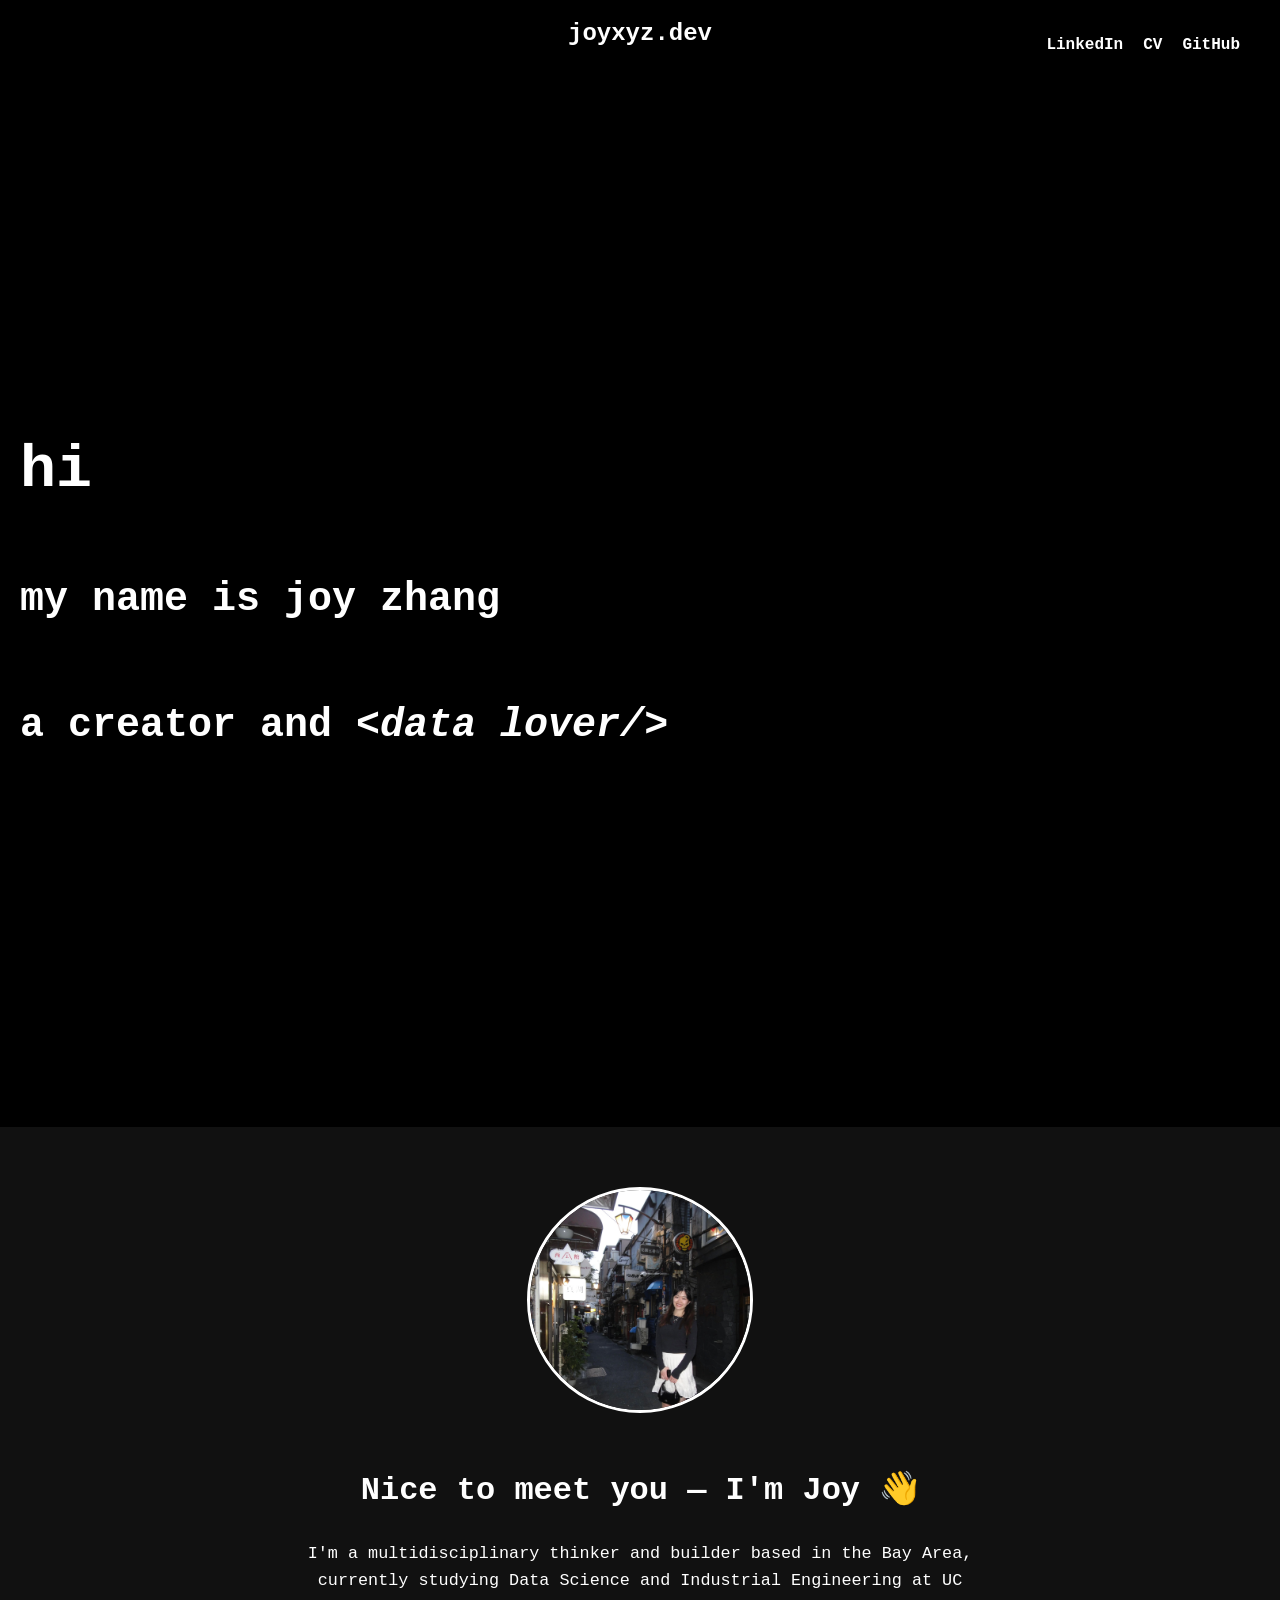
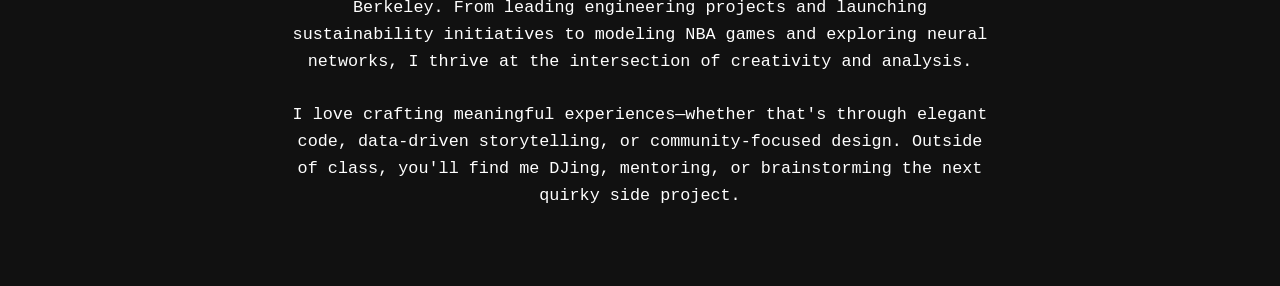
==== index.html @ 41839ea1 "renamed index for deploment" ====
<!DOCTYPE html>
<html lang="en">
<head>
  <meta charset="UTF-8" />
  <meta name="viewport" content="width=device-width, initial-scale=1.0"/>
  <title>Joy Zhang - Portfolio</title>
  <link rel="stylesheet" href="index.css" />
  <style>
    .about-section {
      padding: 60px 20px;
      background-color: #111;
      color: white;
      display: flex;
      flex-direction: column;
      align-items: center;
      text-align: center;
    }

    .about-section img {
      width: 220px;
      height: 220px;
      object-fit: cover;
      border-radius: 50%;
      margin-bottom: 30px;
      border: 3px solid white;
    }

    .about-section h2 {
      font-size: 2rem;
      margin-bottom: 15px;
    }

    .about-section p {
      font-size: 1.05rem;
      line-height: 1.6;
      max-width: 700px;
    }
      .intro {
    padding: 80px 20px;
    text-align: center;
    color: white;
    line-height: 1.5;
    }

    .clickable {
      cursor: pointer;
      transition: color 0.3s;
    }

    #creator,
    #data-lover {
      color: white;
    }

    #creator:hover,
    #data-lover:hover {
      color: #80d0ff;
    }

  </style>
</head>

<body>
  <header>
    <ul class="top-nav">
      <li><a href="https://www.linkedin.com/in/joyzhangxyz/" target="_blank">LinkedIn</a></li>
      <li><a href="Joy (Xinyu) Zhang Resume.pdf" target="_blank">CV</a></li>
      <li><a href="https://github.com/joyifcc" target="_blank">GitHub</a></li>
    </ul>
    <div class="head">
      <h2>joyxyz.dev</h2>
    </div>
  </header>

  <main>
    <div class="intro">
      <h1><span style="font-size: 60px;"><b>hi</b></span></h1>
      <h2>my name is joy zhang</h2>
      <h2>
        a <span class="monospace-text clickable" id="creator">creator</span> and
        <span class="light-text clickable" id="data-lover"><i>&lt;data lover/&gt;</i></span>
      </h2>
    </div>
  </main>

  <!-- 👇 NEW ABOUT ME SECTION 👇 -->
  <section class="about-section">
    <img src="joypic.jpg" alt="Joy Zhang Photo" />
    <h2>Nice to meet you — I'm Joy 👋</h2>
    <p>
      I'm a multidisciplinary thinker and builder based in the Bay Area, currently studying Data Science and
      Industrial Engineering at UC Berkeley. From leading engineering projects and launching sustainability
      initiatives to modeling NBA games and exploring neural networks, I thrive at the intersection of creativity
      and analysis.
      <br /><br />
      I love crafting meaningful experiences—whether that's through elegant code, data-driven storytelling,
      or community-focused design. Outside of class, you'll find me DJing, mentoring, or brainstorming the next
      quirky side project.
    </p>
  </section>

  <script>
    document.getElementById("creator").addEventListener("click", function () {
      window.location.href = "creator.html";
    });
    document.getElementById("data-lover").addEventListener("click", function () {
      window.location.href = "technical.html";
    });
  </script>
</body>
</html>
---- index.css ----
body {
    background-color: black;
    color: white;
    font-family: 'Andale Mono', monospace;
    text-align: center;
    margin: 0;
    padding: 0;
}


.header {
    display: flex;
    flex-direction: column;
    align-items: flex-start;
    justify-content: center;
    height: 100vh;
    padding-left: 50px;
    text-align: left;
}

.header h1 {
    font-size: 3rem;
    margin-bottom: 10px;
}

.header p {
    font-size: 1.5rem;
    font-family: 'Courier New', sans-serif;
}


.gallery {
    display: flex;
    justify-content: center;
    align-items: center;
    gap: 50px;
    padding: 50px;
}

.gallery-item {
    text-align: center;
}

.gallery-item img {
    width: 250px;
    height: 250px;
    object-fit: cover;
    border-radius: 10px;
    border: 2px solid white;
    transition: transform 0.3s ease, border-color 0.3s ease;
}

.gallery-item img:hover {
    transform: scale(1.05);
    border-color: #4992d6;
}

.gallery-item p {
    margin-top: 15px;
    font-size: 1.5rem;
    font-family: 'copperplate', sans-serif;
}


.top-nav {
    display: flex;
    justify-content: flex-end; 
    gap: 20px;
    position: absolute;
    list-style: none;
    top: 20px;
    right: 40px;
}

.top-nav a {
    text-decoration: none;
    color: white;
    font-size: 16px;
    font-weight: bold;
    transition: color 0.3s;
}

.top-nav a:hover {
    color: #4992d6;
}

.cta {
    display: flex;
    gap: 20px;
    margin-top: 40px;
}

.cta button {
    background: none;
    border: 2px solid white;
    color: white;
    padding: 10px 20px;
    font-size: 1.5rem;
    cursor: pointer;
    transition: background 0.3s ease;
}

.cta button:hover {
    background: white;
    color: black;
}

.horizontal-scroll {
    display: flex;
    overflow-x: auto;
    overflow-y: hidden;
    gap: 50px;
    padding: 50px;
    scroll-behavior: smooth;
    -webkit-overflow-scrolling: touch;
    max-width: 100vw;
    box-sizing: border-box;
    scroll-snap-type: x mandatory;
    scrollbar-width: thin;
}

.scroll-item {
    flex: 0 0 auto;
    width: 250px;
    scroll-snap-align: start;
    text-align: center;
}

.scroll-item img {
    width: 100%;
    height: 250px;
    object-fit: cover;
    border-radius: 10px;
    border: 2px solid white;
    transition: transform 0.3s ease, border-color 0.3s ease;
}

.scroll-item img:hover {
    transform: scale(1.05);
    border-color: #4992d6;
}

.horizontal-scroll::-webkit-scrollbar {
    height: 8px;
}

.horizontal-scroll::-webkit-scrollbar-thumb {
    background: #666;
    border-radius: 4px;
}

.scroll-item {
    position: relative;
    flex: 0 0 auto;
    width: 250px;
    text-align: center;
    text-decoration: none;
    color: white;
    transition: transform 0.3s ease;
}

.scroll-item img {
    width: 100%;
    height: 250px;
    object-fit: cover;
    border-radius: 10px;
    border: 2px solid white;
    transition: transform 0.3s ease, border-color 0.3s ease;
}

.scroll-item:hover img {
    transform: scale(1.05);
    border-color: #4992d6;
}

.scroll-item .caption {
    margin-top: 10px;
    font-size: 1.2rem;
    font-family: 'copperplate', sans-serif;
}

.scroll-item .overlay {
    position: absolute;
    top: 0;
    left: 0;
    width: 100%;
    height: 250px;
    background: rgba(0, 0, 0, 0);
    color: white;
    font-size: 1.1rem;
    display: flex;
    justify-content: center;
    align-items: center;
    opacity: 0;
    border-radius: 10px;
    transition: opacity 0.3s ease;
    pointer-events: none;
}

.scroll-item:hover .overlay {
    opacity: 1;
}

.scroll-item {
    position: relative; /* REQUIRED for overlay positioning */
    flex: 0 0 auto;
    width: 250px;
    text-align: center;
    text-decoration: none;
    color: white;
    transition: transform 0.3s ease;
  }
  
  .scroll-item img {
    width: 100%;
    height: 250px;
    object-fit: cover;
    border-radius: 10px;
    border: 2px solid white;
    transition: transform 0.3s ease, border-color 0.3s ease;
  }
  
  .overlay {
    position: absolute;
    top: 0;
    left: 0;
    width: 100%;
    height: 250px;
    background: rgba(0, 0, 0, 0);
    color: white;
    font-size: 1.1rem;
    display: flex;
    justify-content: center;
    align-items: center;
    opacity: 0;
    border-radius: 10px;
    transition: opacity 0.3s ease;
    pointer-events: none;
  }
  
  .scroll-item:hover .overlay {
    opacity: 1;
  }
  
  .expandable {
    background-color: #000000;
    border: 2px solid white;
    border-radius: 10px;
    width: 250px;
    flex: 0 0 auto;
    text-align: center;
    overflow: hidden;
    transition: box-shadow 0.3s ease;
    position: relative;
    display: flex;
    flex-direction: column;
    min-height: 320px;
  }
  
  .expandable:hover {
    box-shadow: 0 0 10px #4992d6;
  }
  
  .expandable img {
    width: 100%;
    height: 250px;
    object-fit: cover;
    border-bottom: 2px solid white;
    border-radius: 10px 10px 0 0;
  }
  
  .caption {
    font-size: 1.1rem;
    font-family: 'Copperplate', sans-serif;
    padding: 10px;
    font-weight: bold;
  }
  
  .details {
    opacity: 0;
    padding: 0 15px;
    font-size: 0.9rem;
    color: #ccc;
    transition: opacity 0.3s ease, max-height 0.3s ease;
    overflow: hidden;
    max-height: 0;
  }
  
  .expandable:hover .details {
    opacity: 1;
    max-height: 1000px;
    padding-bottom: 10px;
  }
  
  .view-link {
    display: inline-block;
    margin-top: 8px;
    color: #4992d6;
    text-decoration: underline;
    font-size: 0.9rem;
  }

  .expandable a {
    display: block;
    text-decoration: none;
    color: inherit;
  }
  
  .section-title {
    font-size: 2.2rem;
    color: #80d0ff;
    text-align: center;
    margin: 80px auto 40px;
    font-weight: 600;
    position: relative;
    letter-spacing: 1px;
    text-transform: uppercase;
    font-family: 'Courier New', monospace;
    padding-top: 30px;
  }
  
  .section-title::before,
  .section-title::after {
    content: "";
    position: absolute;
    top: 0;
    width: 80px;
    height: 2px;
    background: linear-gradient(to right, #66c2a5, #80d0ff);
  }
  
  .section-title::before {
    left: calc(50% - 90px);
  }
  
  .section-title::after {
    right: calc(50% - 90px);
  }
  
  .caption {
    font-size: 0.95rem;
    color: #cccccc;
    margin-top: 8px;
    text-align: center;
    font-style: italic;
  }
  
  .intro {
    height: 100vh;
    display: flex;
    flex-direction: column;
    justify-content: center;      /* vertical center */
    align-items: flex-start;      /* align left */
    padding: 0 0 0 40px;          /* left padding */
    text-align: left;
    color: white;
    line-height: 1.5;
  }
  
  .intro h1 span {
    font-size: 70px;  /* bigger "hi" */
  }
  
  .intro h2 {
    font-size: 2.5rem;  /* bigger "my name is joy" and other h2s */
  }
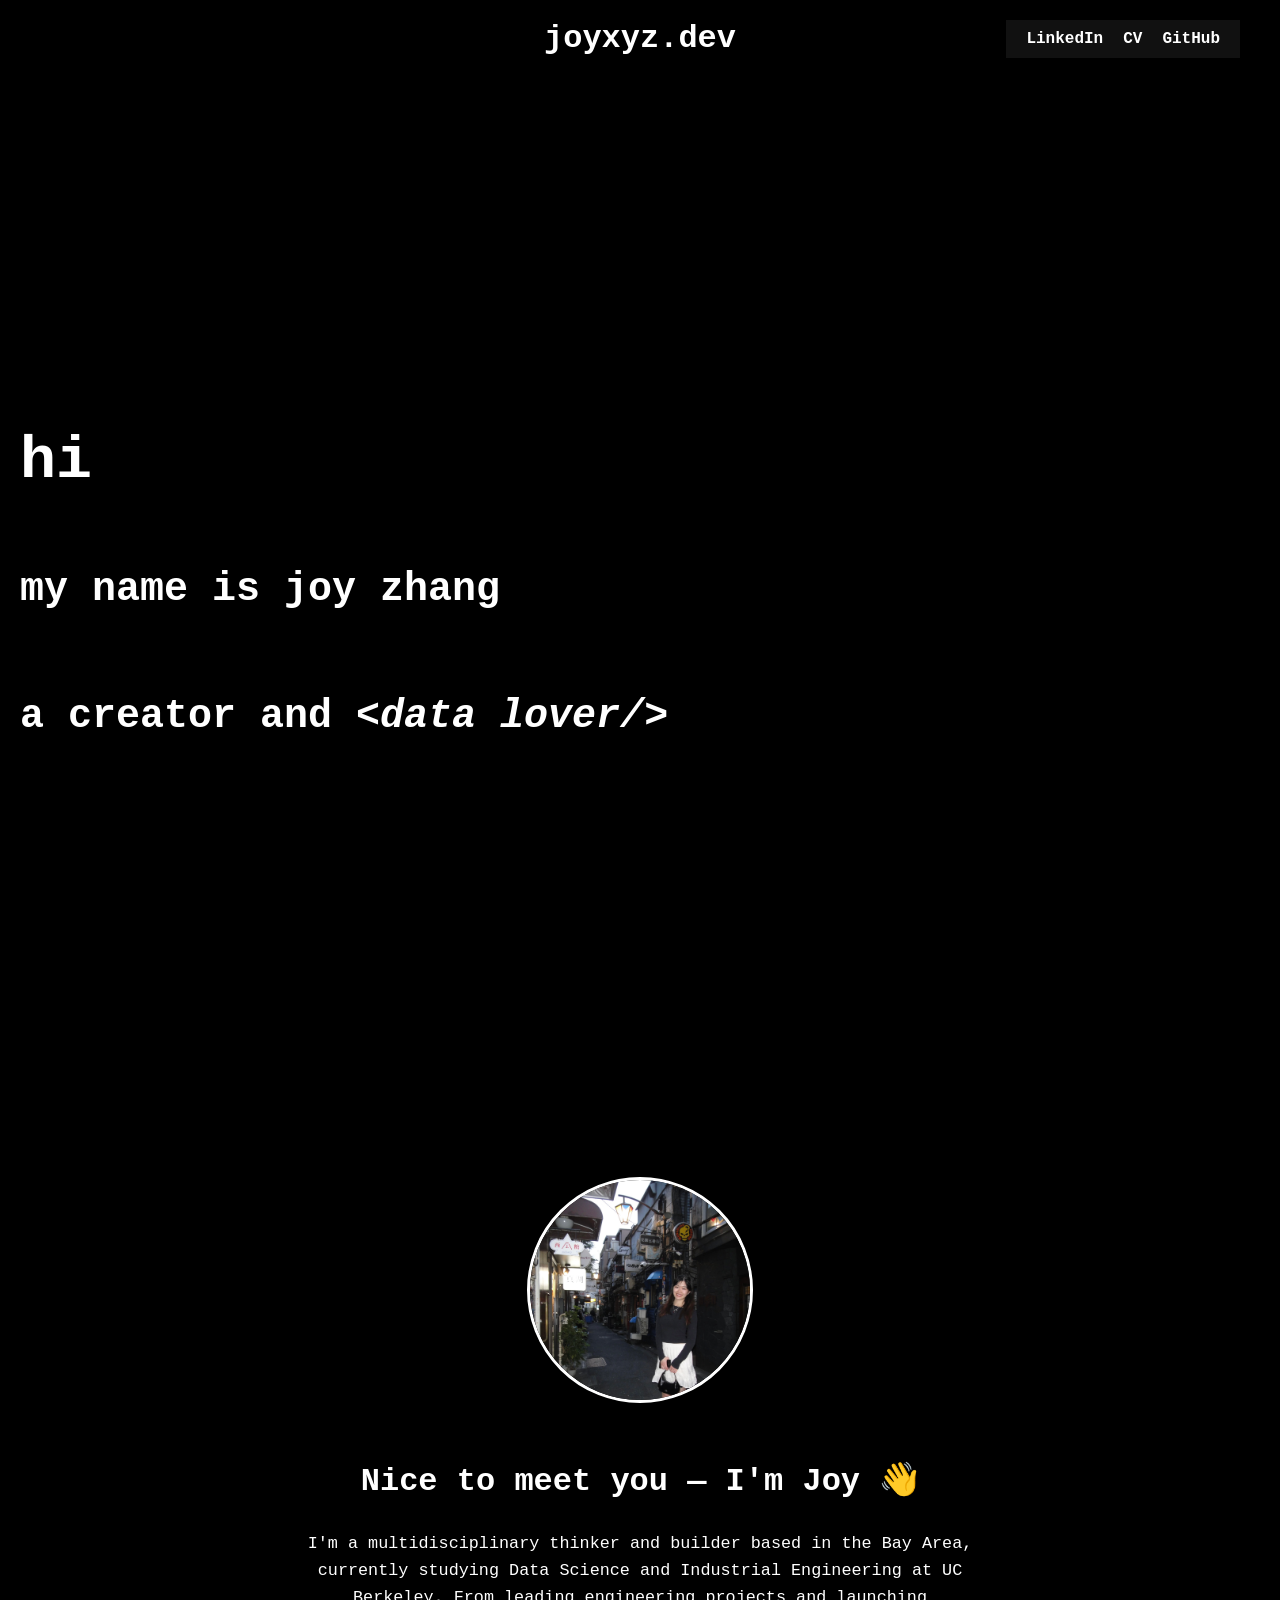
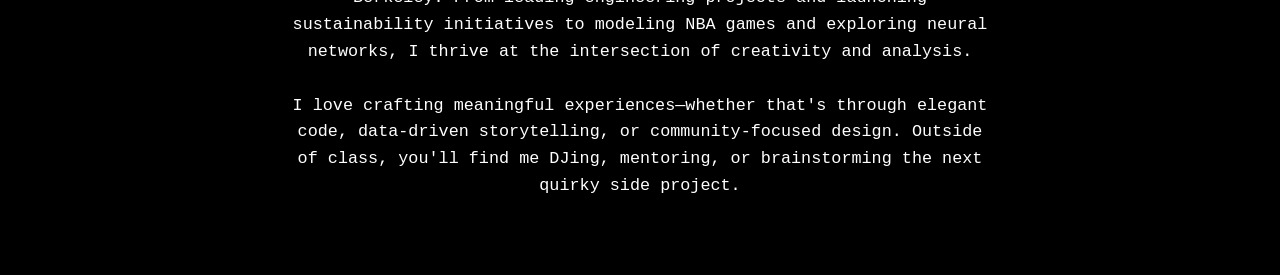
==== commit 3b97a642: "pdf fix" ====
--- a/index.html
+++ b/index.html
@@ -8,7 +8,7 @@
   <style>
     .about-section {
       padding: 60px 20px;
-      background-color: #111;
+      background-color: #000000;
       color: white;
       display: flex;
       flex-direction: column;
@@ -35,11 +35,11 @@
       line-height: 1.6;
       max-width: 700px;
     }
-      .intro {
-    padding: 80px 20px;
-    text-align: center;
-    color: white;
-    line-height: 1.5;
+    .intro {
+      padding: 80px 20px;
+      text-align: center;
+      color: white;
+      line-height: 1.5;
     }
 
     .clickable {
@@ -57,15 +57,47 @@
       color: #80d0ff;
     }
 
+    ul.top-nav {
+      list-style: none;
+      display: flex;
+      gap: 20px;
+      padding: 10px 20px;
+      background-color: #111;
+      margin: 0;
+    }
+
+    ul.top-nav li a {
+      color: white;
+      text-decoration: none;
+      font-weight: 600;
+      transition: color 0.3s;
+    }
+
+    ul.top-nav li a:hover {
+      color: #80d0ff;
+    }
+
+    .head {
+      text-align: center;
+      margin-top: 20px;
+    }
+
+    .head h2 {
+      color: white;
+      font-family: 'Courier New', monospace;
+      font-weight: bold;
+      font-size: 2rem;
+      margin: 0;
+    }
   </style>
 </head>
 
 <body>
   <header>
     <ul class="top-nav">
-      <li><a href="https://www.linkedin.com/in/joyzhangxyz/" target="_blank">LinkedIn</a></li>
-      <li><a href="Joy (Xinyu) Zhang Resume.pdf" target="_blank">CV</a></li>
-      <li><a href="https://github.com/joyifcc" target="_blank">GitHub</a></li>
+      <li><a href="https://www.linkedin.com/in/joyzhangxyz/" target="_blank" rel="noopener noreferrer">LinkedIn</a></li>
+      <li><a href="Joy (Xinyu) Zhang Resume.pdf" target="_blank" rel="noopener noreferrer">CV</a></li>
+      <li><a href="https://github.com/joyifcc" target="_blank" rel="noopener noreferrer">GitHub</a></li>
     </ul>
     <div class="head">
       <h2>joyxyz.dev</h2>
@@ -83,7 +115,6 @@
     </div>
   </main>
 
-  <!-- 👇 NEW ABOUT ME SECTION 👇 -->
   <section class="about-section">
     <img src="joypic.jpg" alt="Joy Zhang Photo" />
     <h2>Nice to meet you — I'm Joy 👋</h2>
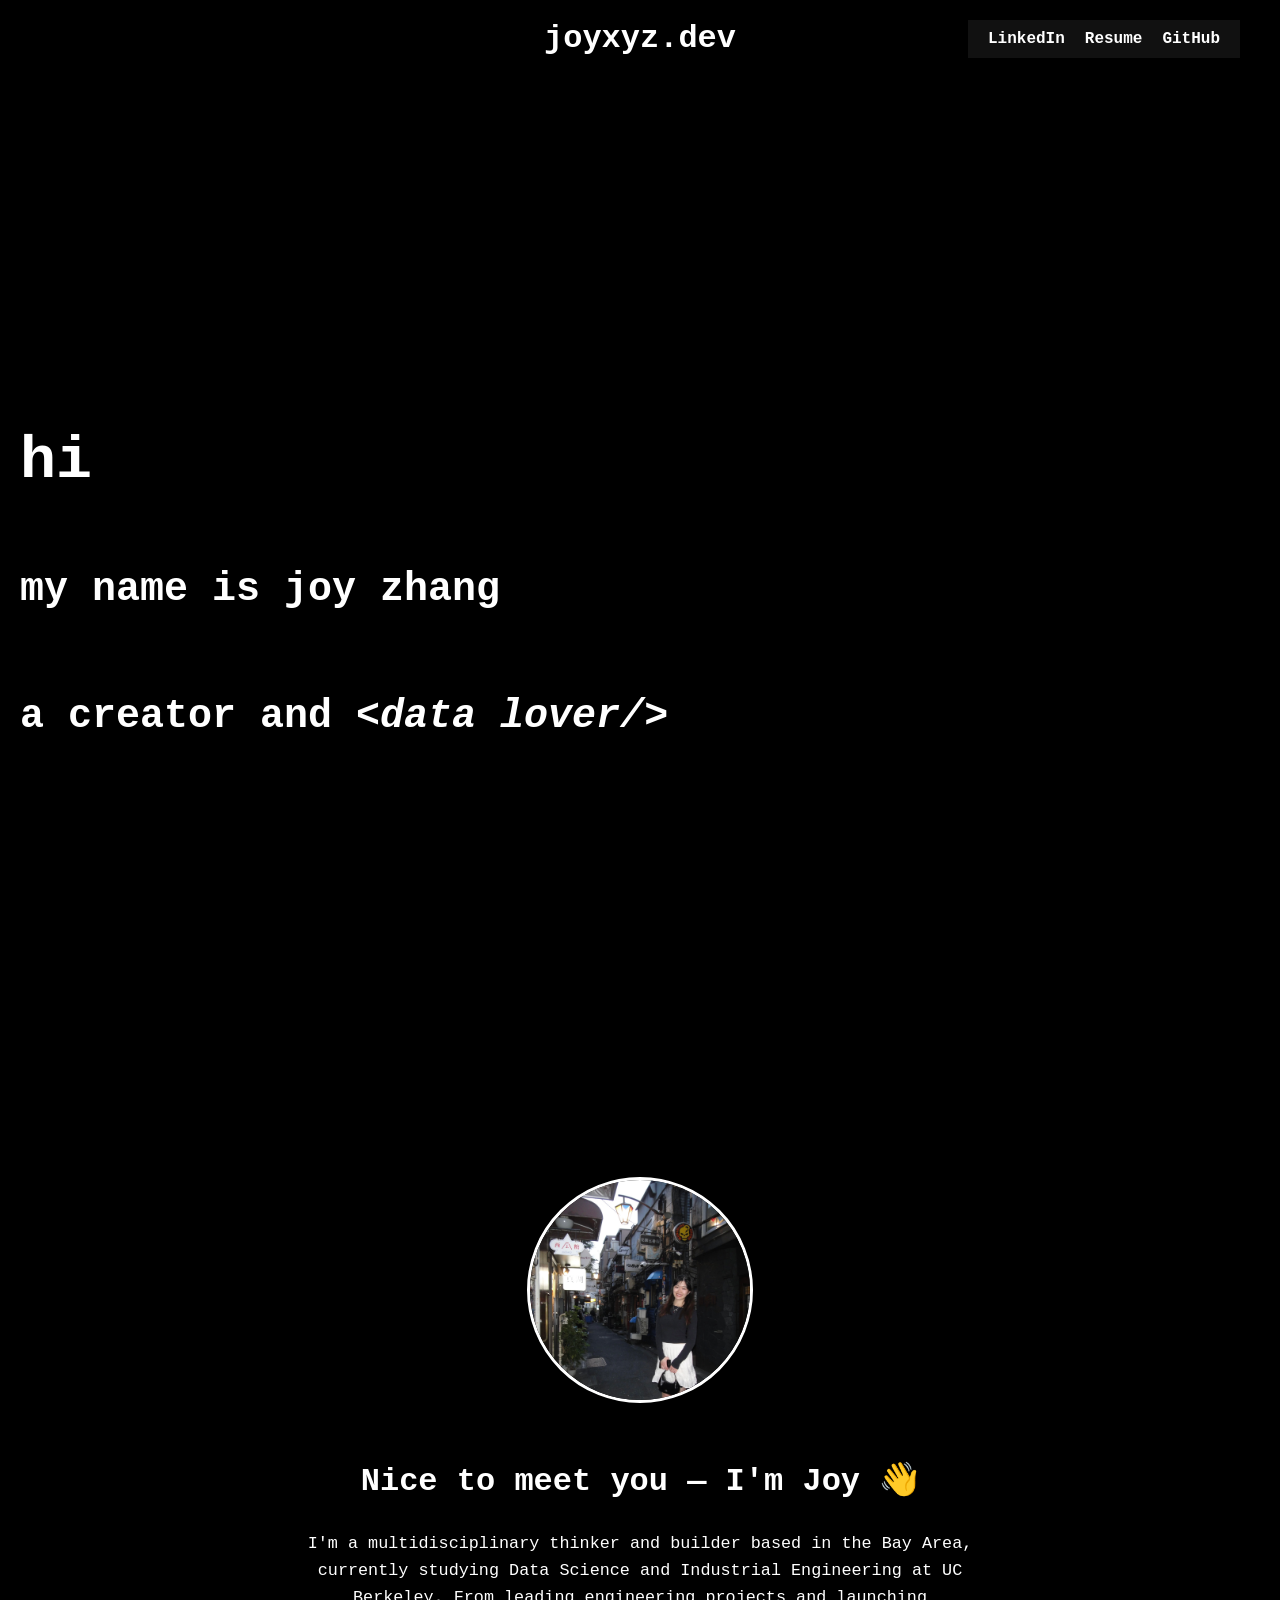
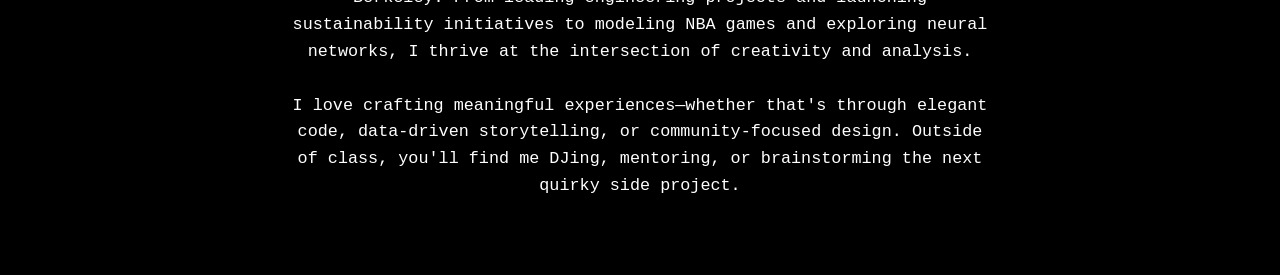
==== commit d2b2ab5f: "pdf preview attachments" ====
--- a/index.html
+++ b/index.html
@@ -96,7 +96,7 @@
   <header>
     <ul class="top-nav">
       <li><a href="https://www.linkedin.com/in/joyzhangxyz/" target="_blank" rel="noopener noreferrer">LinkedIn</a></li>
-      <li><a href="Joy (Xinyu) Zhang Resume.pdf" target="_blank" rel="noopener noreferrer">CV</a></li>
+      <li><a href="https://drive.google.com/file/d/1RzbB6kWZLD6G4nf51fTEJABczkFcqLfY/preview" target="_blank" rel="noopener noreferrer">Resume</a></li>
       <li><a href="https://github.com/joyifcc" target="_blank" rel="noopener noreferrer">GitHub</a></li>
     </ul>
     <div class="head">
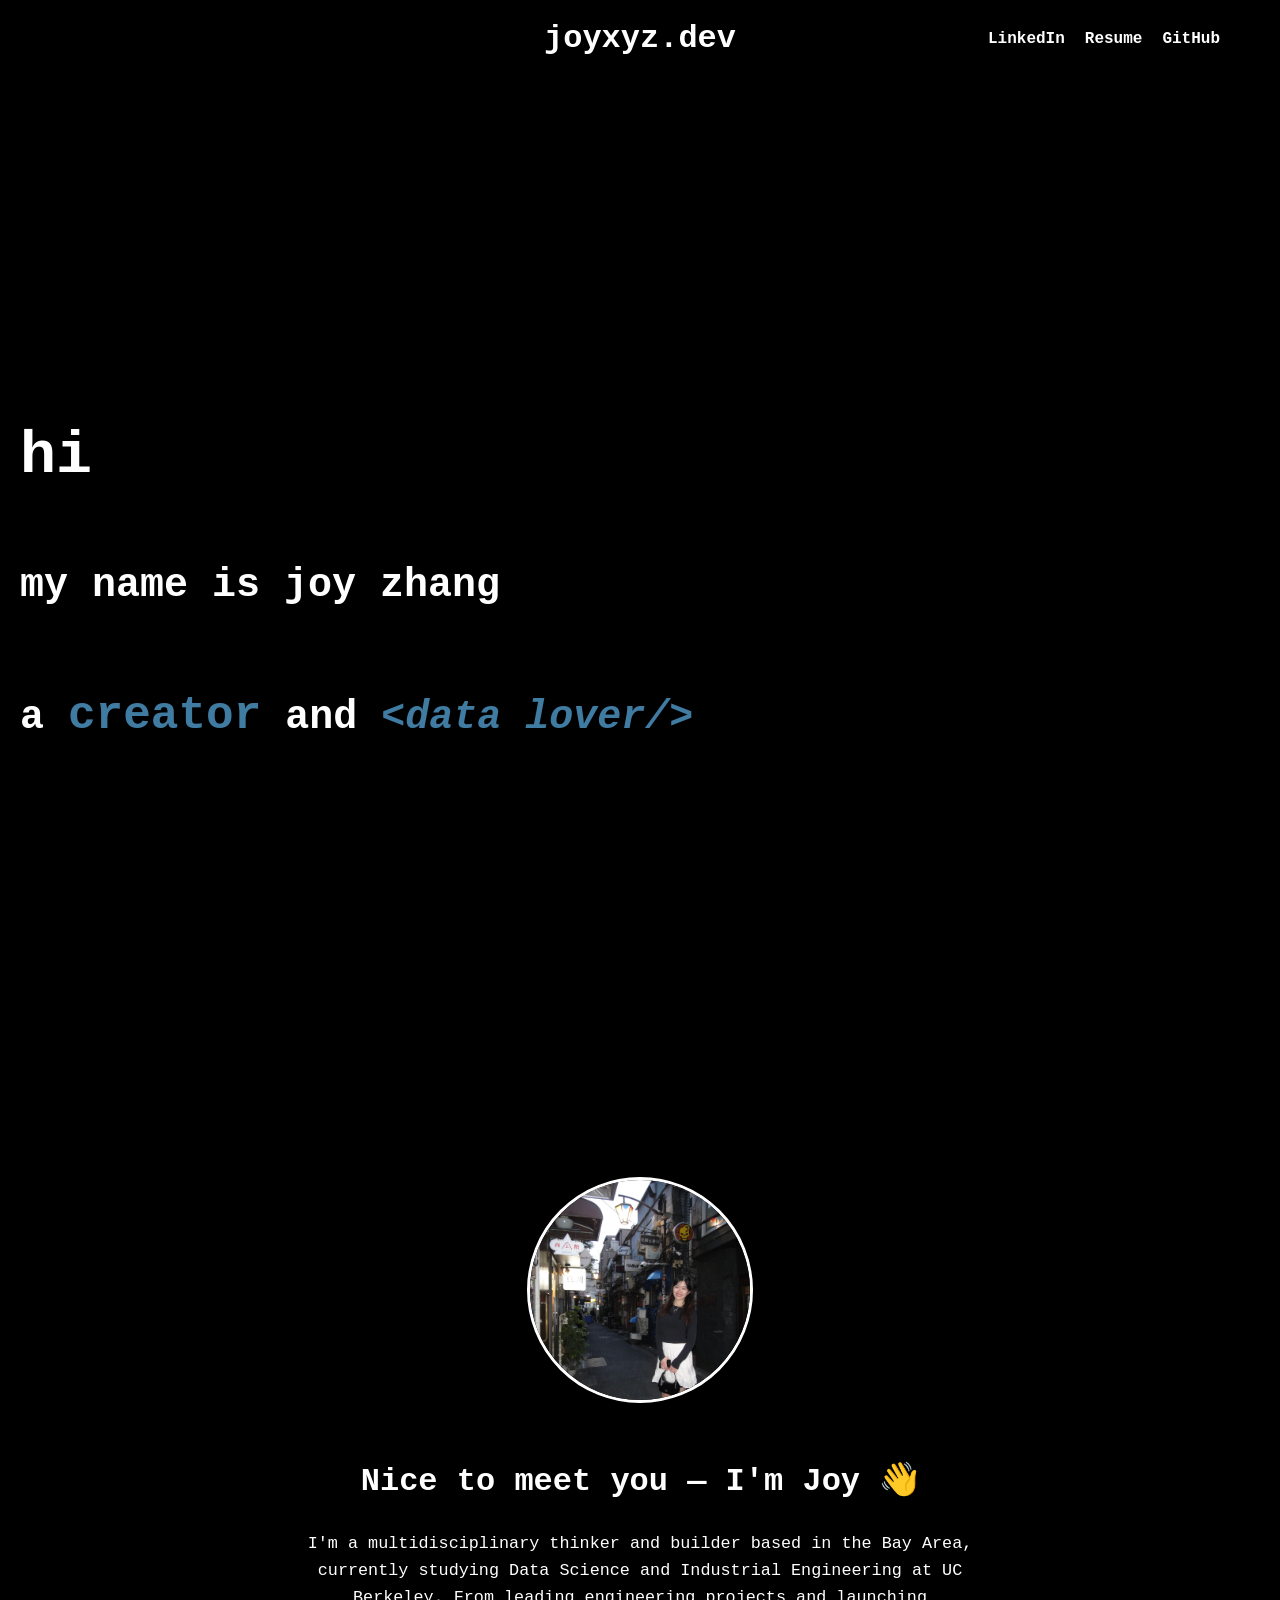
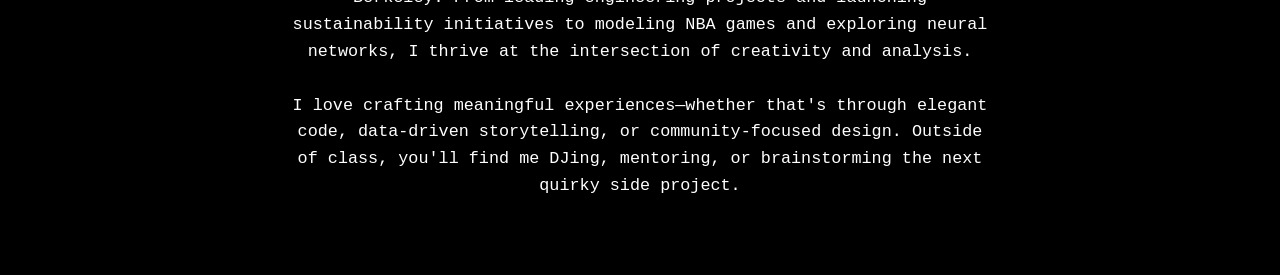
==== commit eadca387: "top nav mods" ====
--- a/index.html
+++ b/index.html
@@ -47,9 +47,16 @@
       transition: color 0.3s;
     }
 
-    #creator,
+    #creator {
+    color: #407ba2; 
+    font-family: 'Courier New', monospace;
+    font-weight: bold;
+    font-size: 1.15em;
+    }
+
     #data-lover {
-      color: white;
+      color: #407ba2;
+      font-family: 'Courier New', monospace;
     }
 
     #creator:hover,
@@ -57,12 +64,13 @@
       color: #80d0ff;
     }
 
+
     ul.top-nav {
       list-style: none;
       display: flex;
       gap: 20px;
       padding: 10px 20px;
-      background-color: #111;
+      background-color: #000000;
       margin: 0;
     }
 
--- a/index.css
+++ b/index.css
@@ -366,4 +366,12 @@
     font-size: 2.5rem;  /* bigger "my name is joy" and other h2s */
   }
   
-  +  
+  ul.top-nav {
+    list-style: none;
+    display: flex;
+    gap: 20px;
+    padding: 10px 20px;
+    background-color: #000000;
+    margin: 0;
+  }
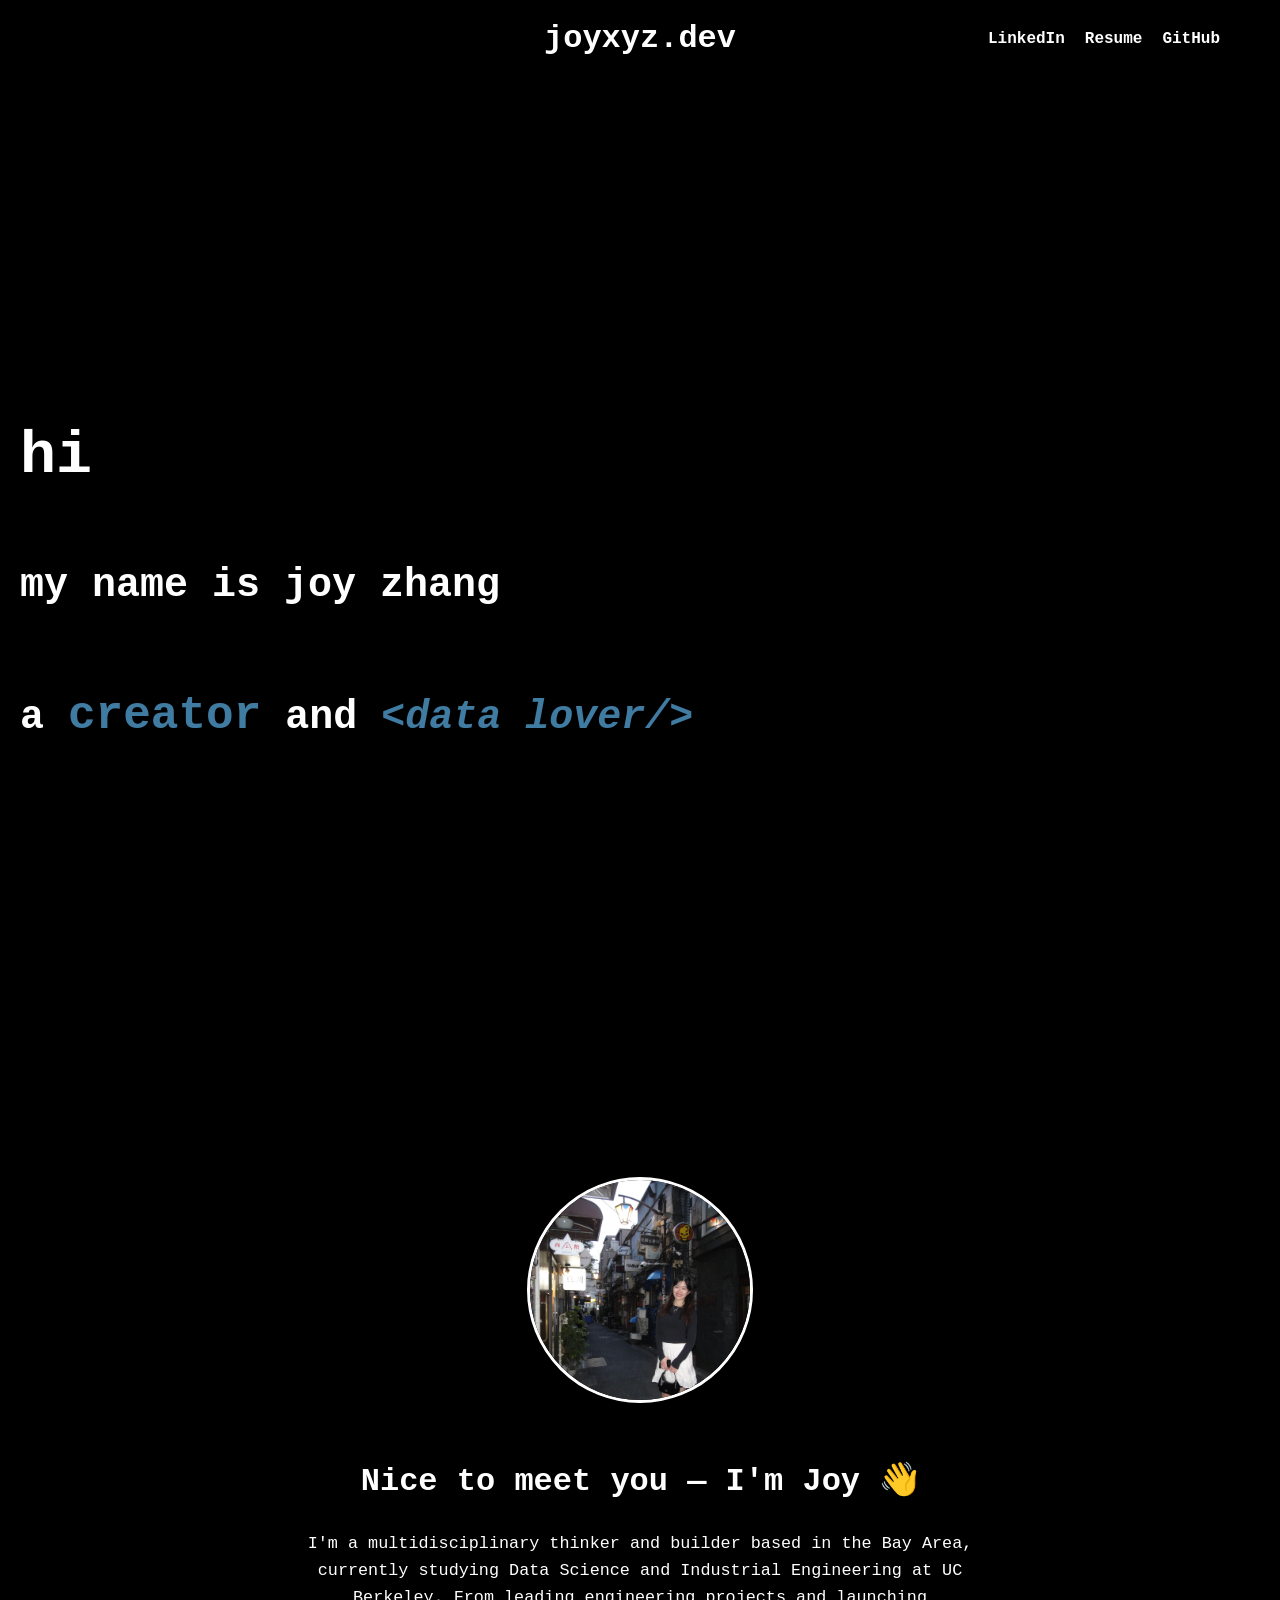
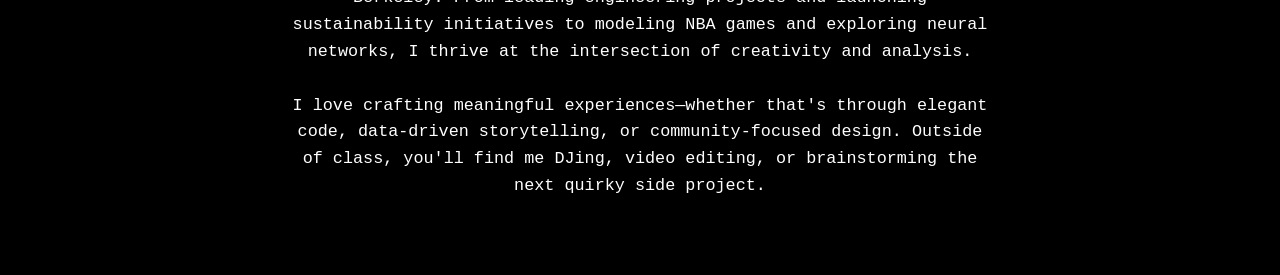
==== commit a323eacf: "updated bio" ====
--- a/index.html
+++ b/index.html
@@ -104,7 +104,7 @@
   <header>
     <ul class="top-nav">
       <li><a href="https://www.linkedin.com/in/joyzhangxyz/" target="_blank" rel="noopener noreferrer">LinkedIn</a></li>
-      <li><a href="https://drive.google.com/file/d/1RzbB6kWZLD6G4nf51fTEJABczkFcqLfY/preview" target="_blank" rel="noopener noreferrer">Resume</a></li>
+      <li><a href="https://drive.google.com/file/d/1RzbB6kWZLD6G4nf51fTEJABczkFcqLfY/view" target="_blank" rel="noopener noreferrer">Resume</a></li>
       <li><a href="https://github.com/joyifcc" target="_blank" rel="noopener noreferrer">GitHub</a></li>
     </ul>
     <div class="head">
@@ -133,7 +133,7 @@
       and analysis.
       <br /><br />
       I love crafting meaningful experiences—whether that's through elegant code, data-driven storytelling,
-      or community-focused design. Outside of class, you'll find me DJing, mentoring, or brainstorming the next
+      or community-focused design. Outside of class, you'll find me DJing, video editing, or brainstorming the next
       quirky side project.
     </p>
   </section>
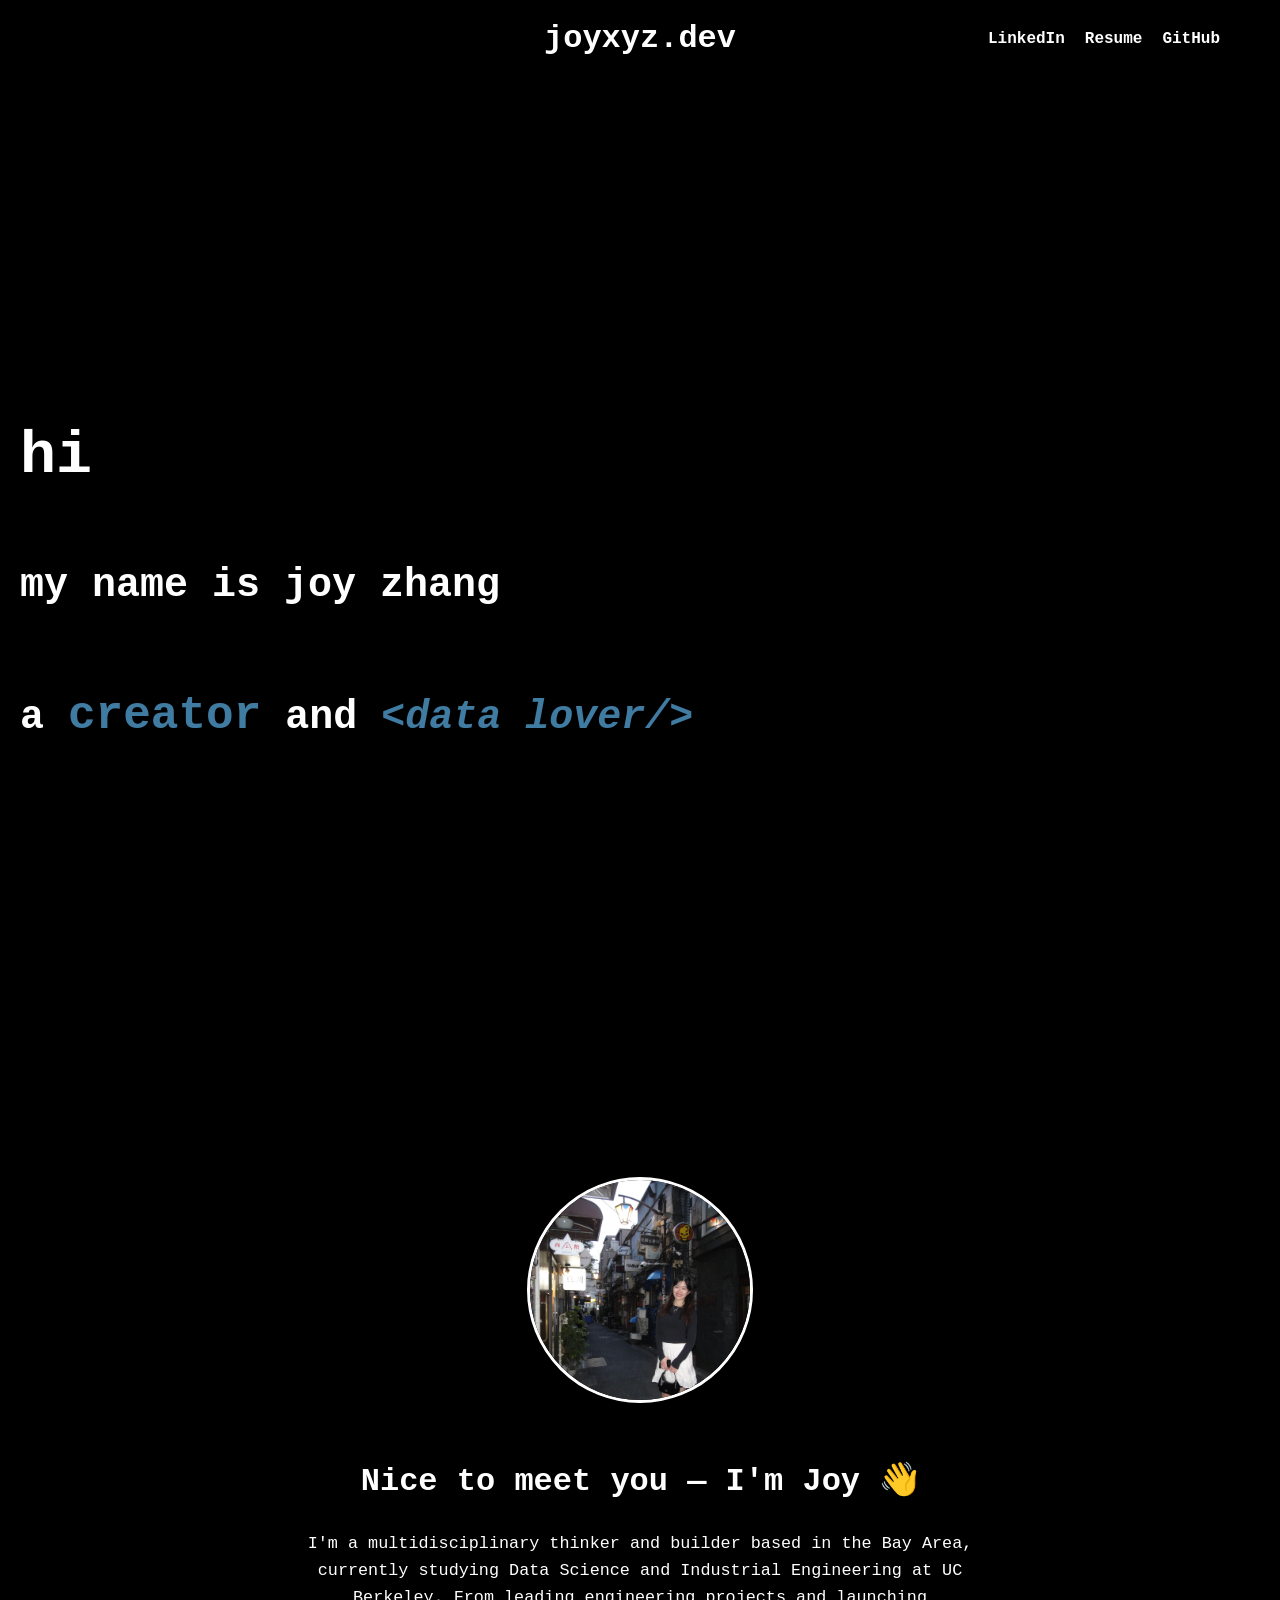
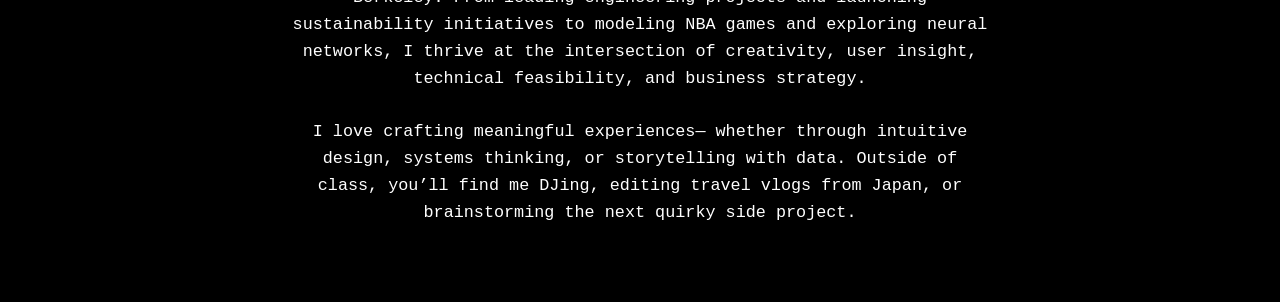
==== commit cbf4ab4e: "updated bio" ====
--- a/index.html
+++ b/index.html
@@ -129,12 +129,12 @@
     <p>
       I'm a multidisciplinary thinker and builder based in the Bay Area, currently studying Data Science and
       Industrial Engineering at UC Berkeley. From leading engineering projects and launching sustainability
-      initiatives to modeling NBA games and exploring neural networks, I thrive at the intersection of creativity
-      and analysis.
+      initiatives to modeling NBA games and exploring neural networks, I thrive at the intersection of creativity,
+      user insight, technical feasibility, and business strategy.
       <br /><br />
-      I love crafting meaningful experiences—whether that's through elegant code, data-driven storytelling,
-      or community-focused design. Outside of class, you'll find me DJing, video editing, or brainstorming the next
-      quirky side project.
+      I love crafting meaningful experiences— whether through intuitive design, systems thinking, 
+      or storytelling with data. Outside of class, you’ll find me DJing, editing travel vlogs from Japan,
+       or brainstorming the next quirky side project.
     </p>
   </section>
 
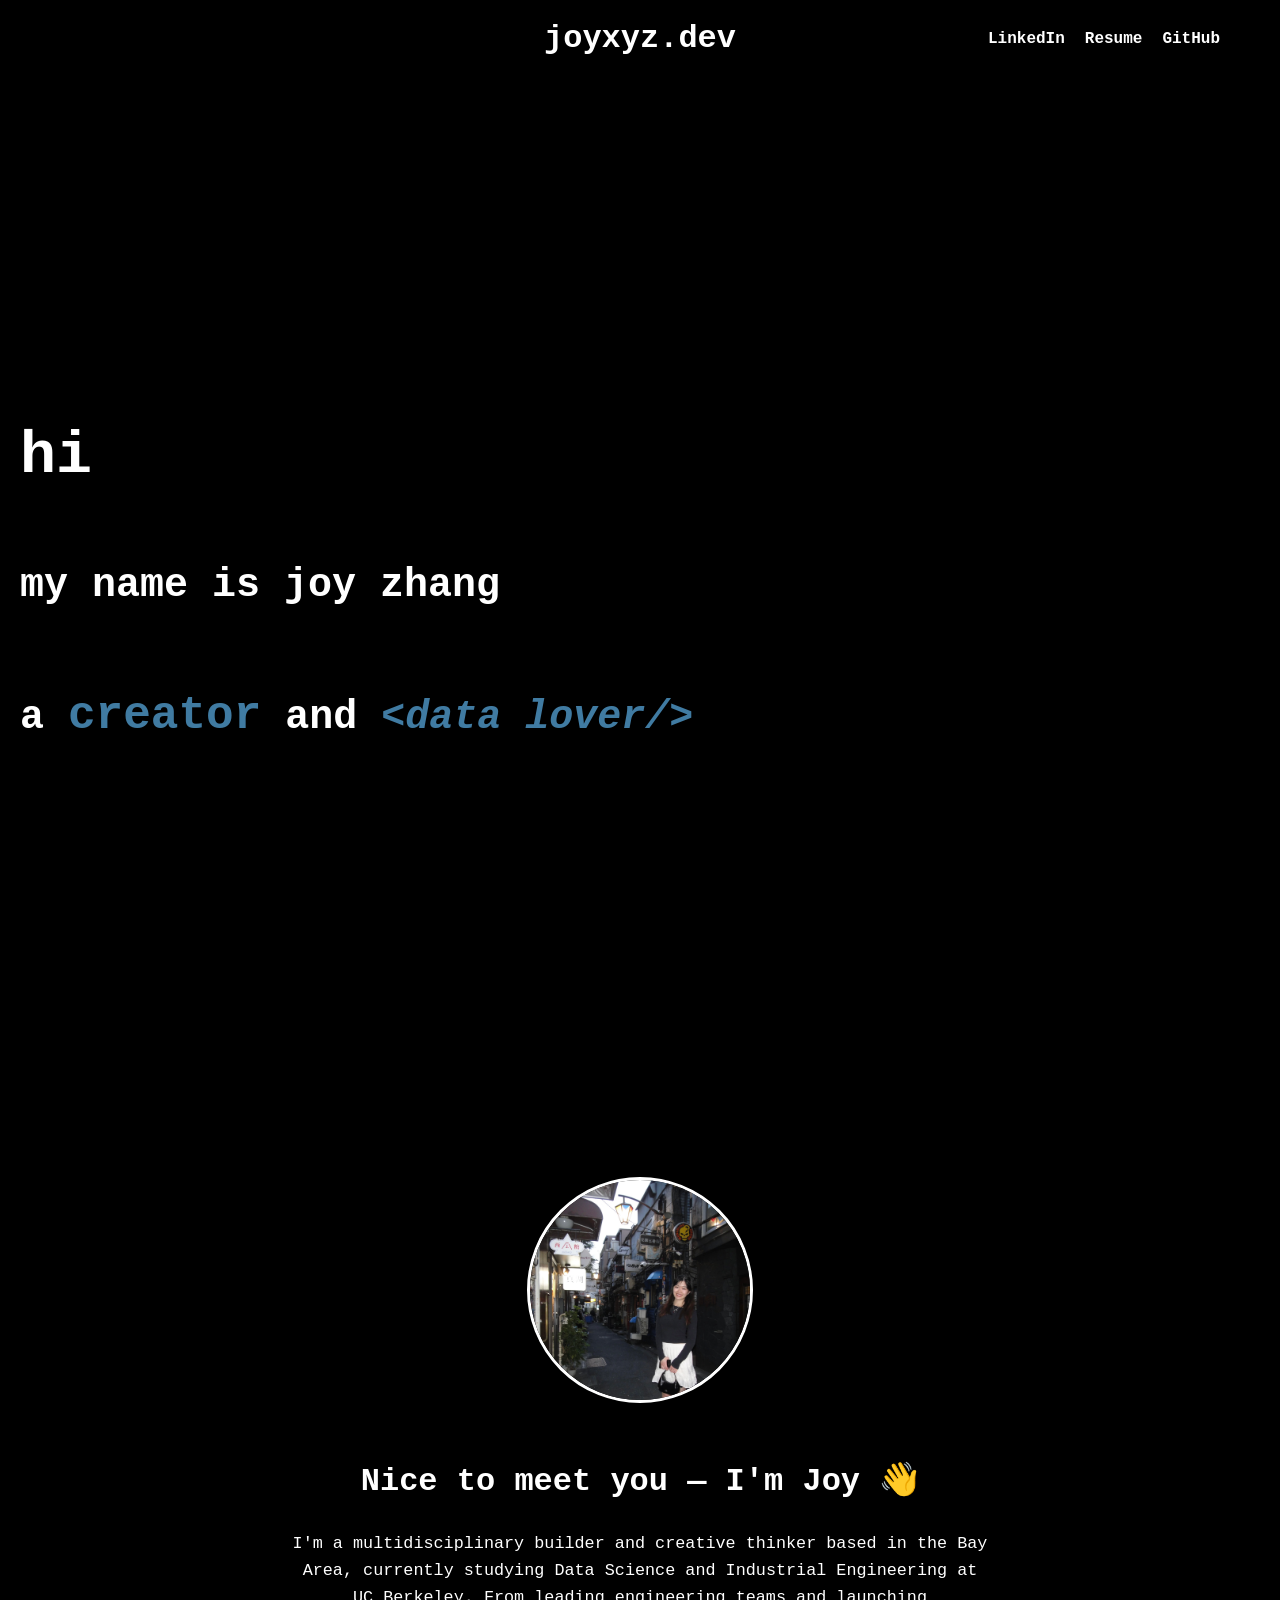
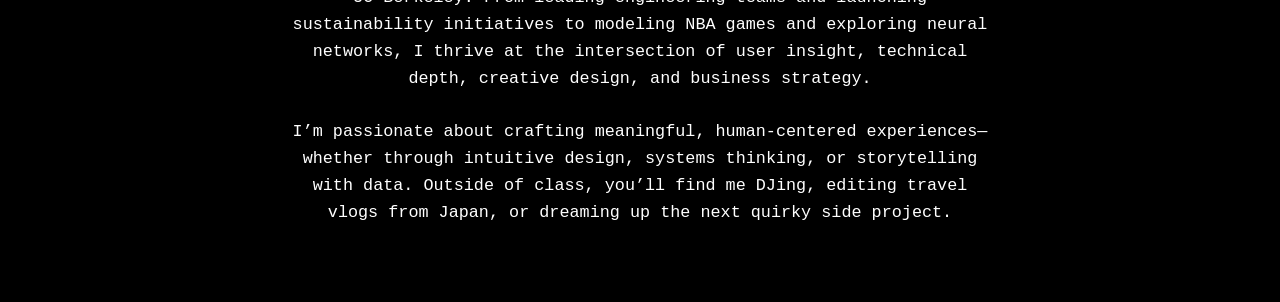
==== commit 4f9ed7e9: "photo fix" ====
--- a/index.html
+++ b/index.html
@@ -127,14 +127,16 @@
     <img src="joypic.jpg" alt="Joy Zhang Photo" />
     <h2>Nice to meet you — I'm Joy 👋</h2>
     <p>
-      I'm a multidisciplinary thinker and builder based in the Bay Area, currently studying Data Science and
-      Industrial Engineering at UC Berkeley. From leading engineering projects and launching sustainability
-      initiatives to modeling NBA games and exploring neural networks, I thrive at the intersection of creativity,
-      user insight, technical feasibility, and business strategy.
+      I'm a multidisciplinary builder and creative thinker based in the Bay Area, 
+      currently studying Data Science and Industrial Engineering at UC Berkeley. 
+      From leading engineering teams and launching sustainability initiatives to 
+      modeling NBA games and exploring neural networks, I thrive at the intersection 
+      of user insight, technical depth, creative design, and business strategy.
       <br /><br />
-      I love crafting meaningful experiences— whether through intuitive design, systems thinking, 
-      or storytelling with data. Outside of class, you’ll find me DJing, editing travel vlogs from Japan,
-       or brainstorming the next quirky side project.
+      I’m passionate about crafting meaningful, human-centered experiences— whether 
+      through intuitive design, systems thinking, or storytelling with data. 
+      Outside of class, you’ll find me DJing, editing travel vlogs from Japan, or 
+      dreaming up the next quirky side project.
     </p>
   </section>
 
